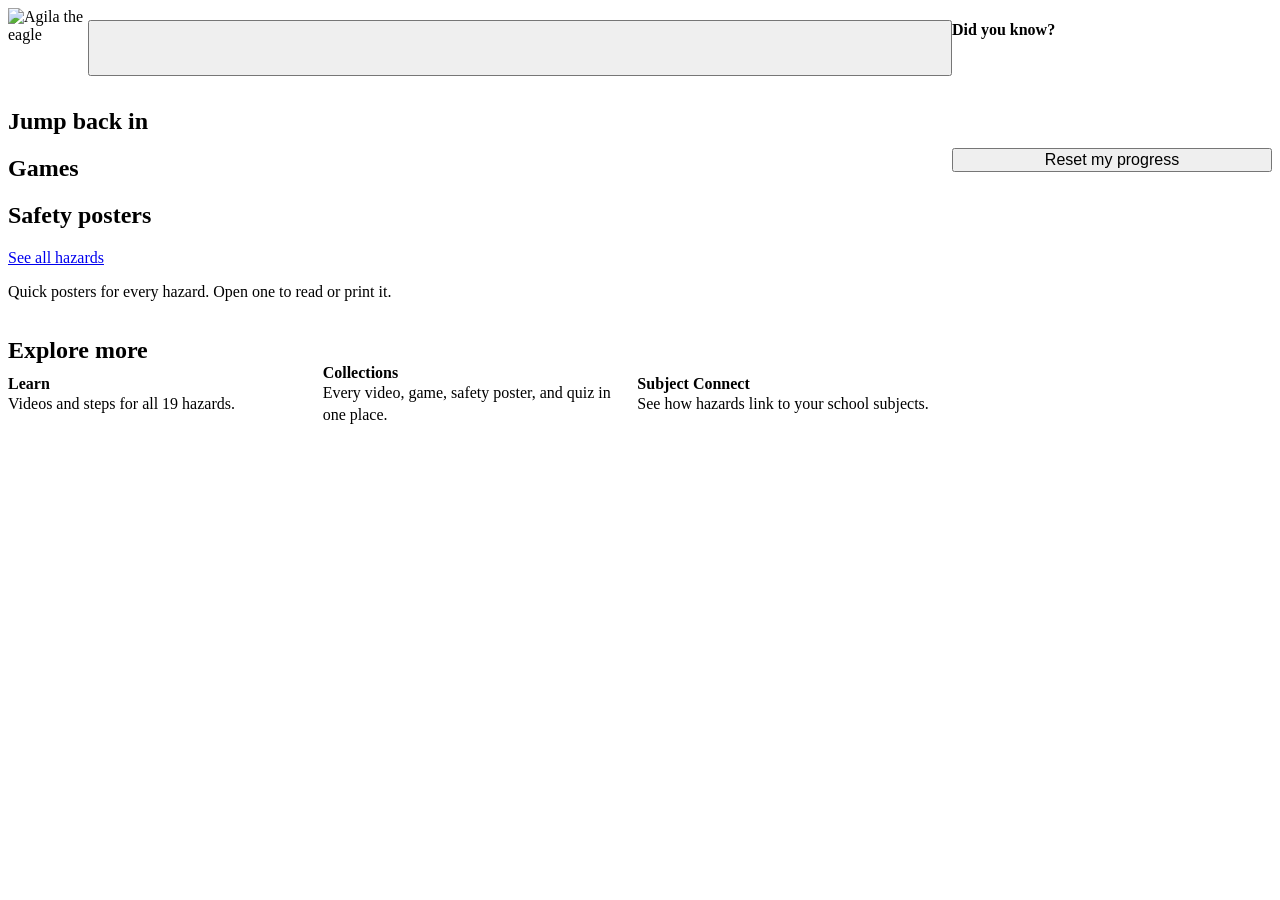
==== dashboard.html @ a8a3b96f "quiz implement" ====
<!DOCTYPE html>
<html lang="en">
<head>
  <meta charset="UTF-8">
  <meta name="viewport" content="width=device-width, initial-scale=1, viewport-fit=cover">
  <title>Home · Kalasag Kids</title>
  <meta name="description" content="Your safety learning home: progress, posters, and emergency hotlines.">
  <meta name="theme-color" content="#0a0b1f">
  <link rel="manifest" href="manifest.json">
  <link rel="icon" type="image/png" href="assets/icons/favicon-64.png">
  <link rel="apple-touch-icon" href="assets/icons/apple-touch-icon.png">
  <link rel="preload" href="assets/fonts/pixelify-sans-700.woff2" as="font" type="font/woff2" crossorigin>
  <link rel="stylesheet" href="css/variables.css">
  <link rel="stylesheet" href="css/components.css">
  <link rel="stylesheet" href="css/dashboard.css">
  <link rel="stylesheet" href="vendor/pixel-pencil-cursor/pencil-cursor.css">
  <!-- Apply saved language + theme before first paint (read-only; js/core/state.js owns storage). -->
  <script>try{var d=document.documentElement,s=localStorage;if(s.getItem("kalasag:lang")==='"fil"')d.dataset.lang="fil";d.dataset.theme=JSON.parse(s.getItem("kalasag:theme"))||"night"}catch(e){document.documentElement.dataset.theme="night"}</script>
  <script src="vendor/pixel-pencil-cursor/pencil-cursor.js" defer></script>
  <script type="module" src="js/main.js"></script>
</head>
<body data-page="dashboard">
  <header class="site-header" data-site-header></header>

  <main id="main" class="container page dash">
    <!-- Main column: dashboard.js fills each section from local progress. -->
    <div class="dash__main">
      <section class="greeting">
        <img class="mascot mascot--2x" data-mascot data-rest="idle" src="assets/pixel-eagle-sprites/png/1x/pose_idle_geared.png" alt="Agila the eagle" width="80" height="80">
        <button type="button" class="bubble greeting__bubble" data-greeting></button>
      </section>

      <section class="section dash__section">
        <h2 class="section-title" data-i18n="dash.jumpBack">Jump back in</h2>
        <div data-jump-back></div>
      </section>

      <section class="section dash__section">
        <h2 class="section-title" data-i18n="dash.games">Games</h2>
        <div data-games-card></div>
      </section>

      <section class="section dash__section">
        <div class="section-head">
          <h2 class="section-title" data-i18n="dash.infographics">Safety posters</h2>
          <a class="section-link" href="courses.html#all" data-i18n="dash.viewAll">See all hazards</a>
        </div>
        <p class="section-sub" data-i18n="dash.infographicsText">Quick posters for every hazard. Open one to read or print it.</p>
        <ul class="poster-grid" data-posters></ul>
      </section>

      <section class="section dash__section">
        <h2 class="section-title" data-i18n="dash.explore">Explore more</h2>
        <ul class="explore-grid">
          <li>
            <a class="card explore-tile" href="courses.html">
              <img class="sprite" src="assets/pixel-eagle-sprites/png/1x/prop_on_magnifier_geared.png" alt="" width="80" height="80">
              <span>
                <strong data-i18n="dash.tile.learn">Learn</strong>
                <span data-i18n="dash.tile.learnText">Videos and steps for all 19 hazards.</span>
              </span>
            </a>
          </li>
          <li>
            <a class="card explore-tile" href="collection.html">
              <img class="sprite" src="assets/pixel-eagle-sprites/png/1x/pose_run_flap_1_geared.png" alt="" width="80" height="80">
              <span>
                <strong data-i18n="dash.tile.collection">Collections</strong>
                <span data-i18n="dash.tile.collectionText">Every video, game, safety poster, and quiz in one place.</span>
              </span>
            </a>
          </li>
          <li>
            <a class="card explore-tile" href="subject-connect.html">
              <img class="sprite" src="assets/pixel-eagle-sprites/png/1x/prop_on_sign_geared.png" alt="" width="80" height="80">
              <span>
                <strong data-i18n="dash.tile.subject">Subject Connect</strong>
                <span data-i18n="dash.tile.subjectText">See how hazards link to your school subjects.</span>
              </span>
            </a>
          </li>
        </ul>
      </section>
    </div>

    <!-- Sidebar: sticky on wide screens. -->
    <aside class="dash__side">
      <section class="card card--pad stats" data-stats></section>
      <section class="card card--pad" data-hotlines></section>
      <section class="card card--pad ticker">
        <h2 class="ticker__title" data-i18n="dash.didYouKnow">Did you know?</h2>
        <p class="ticker__text" data-ticker aria-live="polite"></p>
      </section>
      <button type="button" class="btn btn--ghost btn--block reset-btn" data-reset data-i18n="dash.reset">Reset my progress</button>
    </aside>
  </main>

  <dialog class="modal" data-reset-dialog aria-labelledby="reset-title">
    <form method="dialog" class="modal__box">
      <h2 class="modal__title" id="reset-title" data-i18n="dash.resetTitle">Start over?</h2>
      <p data-i18n="dash.resetText">This clears XP, streaks, badges, watched videos, and passed quizzes on this device.</p>
      <div class="modal__actions">
        <button class="btn btn--ghost" value="cancel" data-i18n="dash.resetCancel">Keep my progress</button>
        <button class="btn btn--emergency" value="confirm" data-i18n="dash.resetConfirm">Yes, reset</button>
      </div>
    </form>
  </dialog>

  <footer class="site-footer" data-site-footer></footer>
</body>
</html>
---- css/dashboard.css ----
/* =============================================================
   dashboard.css — the Home page: main column + sticky sidebar.
   Motion stays calm so nothing competes with the emergency panel.
   ============================================================= */

.dash {
  display: grid;
  grid-template-columns: minmax(0, 1fr) 320px;
  gap: var(--sp-7);
  align-items: start;
}

.dash__side {
  position: sticky;
  top: calc(var(--header-h) + var(--sp-5));
  display: grid;
  gap: var(--sp-5);
}

.dash__section {
  margin-top: var(--sp-6);
}
.dash__section > .section-title {
  margin-bottom: var(--sp-4);
}

@media (max-width: 960px) {
  .dash {
    grid-template-columns: minmax(0, 1fr);
    gap: var(--sp-6);
  }
  .dash__side {
    position: static;
  }
}

/* ---------- Greeting ---------- */
.greeting {
  display: flex;
  align-items: center;
  gap: var(--sp-4);
}
.greeting__bubble {
  flex: 1;
  min-height: 56px;
  color: var(--text);
  font-size: var(--fs-md);
  text-align: left;
}
.greeting__bubble:hover {
  border-color: var(--sky);
}

/* ---------- Jump back in ---------- */
/* Always sits on a dark overlay over the scene, so its text stays light in every theme. */
.jump {
  color: #f4f2ff;
  position: relative;
  overflow: hidden;
  min-height: 240px;
  isolation: isolate;
}
.jump__bg {
  position: absolute;
  inset: 0;
  z-index: -2;
  width: 100%;
  height: 100%;
  object-fit: cover;
}
.jump::after {
  content: "";
  position: absolute;
  inset: 0;
  z-index: -1;
  background: linear-gradient(90deg, rgba(10, 11, 31, 0.92) 0%, rgba(10, 11, 31, 0.7) 50%, rgba(10, 11, 31, 0.15) 100%);
}
.jump__body {
  display: flex;
  flex-direction: column;
  align-items: flex-start;
  gap: var(--sp-2);
  max-width: 440px;
  padding: var(--sp-5);
}
.jump__kicker {
  color: #ffd27a;
}
.jump__title {
  font-size: var(--fs-2xl);
}
.jump__text {
  color: rgba(244, 242, 255, 0.85);
}
.jump__actions {
  display: flex;
  flex-wrap: wrap;
  align-items: center;
  gap: var(--sp-4);
  margin-top: var(--sp-3);
}
.jump__all {
  color: #fff;
  font-weight: 700;
  font-size: var(--fs-sm);
}

/* ---------- Safety posters grid ---------- */
.poster-grid {
  display: grid;
  grid-template-columns: repeat(auto-fill, minmax(150px, 1fr));
  gap: var(--sp-3);
  margin: 0;
  padding: 0;
  list-style: none;
}
.poster-tile {
  display: flex;
  align-items: center;
  gap: var(--sp-3);
  height: 100%;
  padding: var(--sp-2);
  background: var(--surface);
  border: var(--bw) solid var(--border);
  border-left: 4px solid var(--cat);
  border-radius: var(--radius);
  color: var(--text);
  font-size: var(--fs-sm);
  font-weight: 700;
  line-height: 1.25;
  text-decoration: none;
}
.poster-tile:hover {
  border-color: var(--cat);
  background: var(--cat-soft);
}
.poster-tile .hazard-icon {
  width: 40px;
  height: 40px;
}

/* ---------- Explore more ---------- */
.explore-grid {
  display: grid;
  grid-template-columns: repeat(auto-fill, minmax(240px, 1fr));
  gap: var(--sp-4);
  margin: 0;
  padding: 0;
  list-style: none;
}
.explore-tile {
  display: flex;
  align-items: center;
  gap: var(--sp-3);
  height: 100%;
  padding: var(--sp-4);
  color: var(--text);
  text-decoration: none;
}
.explore-tile:hover {
  border-color: var(--sky);
}
.explore-tile img {
  flex-shrink: 0;
  width: var(--sprite-2x);
  height: var(--sprite-2x);
}
.explore-tile strong {
  display: block;
  font-family: var(--font-pixel);
  font-size: var(--fs-md);
}
.explore-tile span span {
  display: block;
  color: var(--text-muted);
  font-size: var(--fs-sm);
  line-height: 1.4;
}

/* ---------- Stats card ---------- */
.stats__who {
  display: flex;
  align-items: center;
  gap: var(--sp-3);
  margin-bottom: var(--sp-4);
}
.stats__avatar {
  width: 48px;
  height: 48px;
}
.stats__name {
  font-family: var(--font-pixel);
  font-weight: 700;
  font-size: var(--fs-lg);
}
.stats__sub {
  color: var(--text-dim);
  font-size: var(--fs-xs);
}
.stats__grid {
  display: grid;
  grid-template-columns: 1fr 1fr;
  gap: var(--sp-4) var(--sp-3);
  margin: 0;
}
.stat {
  display: grid;
  grid-template-columns: 28px 1fr;
  grid-template-areas:
    "icon value"
    "icon label";
  align-items: center;
  column-gap: var(--sp-2);
}
.stat__icon {
  grid-area: icon;
  font-size: 1.25rem;
  text-align: center;
}
.stat__value {
  grid-area: value;
  margin: 0;
  font-family: var(--font-pixel);
  font-weight: 700;
  font-size: var(--fs-lg);
  line-height: 1.1;
}
.stat__label {
  grid-area: label;
  color: var(--text-muted);
  font-size: var(--fs-xs);
}

/* ---------- Did you know? ticker ---------- */
.ticker__title {
  margin-bottom: var(--sp-2);
  font-size: var(--fs-md);
  color: var(--accent-ink);
}
.ticker__text {
  min-height: 4.8em;
  color: var(--text-muted);
  font-size: var(--fs-sm);
}
.ticker__text.is-in {
  animation: ticker-in 0.4s steps(4);
}
@keyframes ticker-in {
  from {
    opacity: 0;
    transform: translateY(6px);
  }
}

.reset-btn {
  font-size: var(--fs-sm);
  color: var(--text-muted);
}

/* ---------- Games card + Daily Challenge (KALASAG O9: compact, not an arcade) ---------- */
.games-card {
  display: grid;
  grid-template-columns: auto minmax(0, 1fr);
  gap: var(--sp-4) var(--sp-5);
  align-items: center;
  padding: var(--sp-4);
}
.games-card__stats {
  display: flex;
  gap: var(--sp-5);
  margin: 0;
}
.games-card__stats div {
  display: flex;
  flex-direction: column;
}
.games-card__stats dt {
  color: var(--text-dim);
  font-size: 0.6875rem;
  font-weight: 800;
  letter-spacing: 0.12em;
  text-transform: uppercase;
}
.games-card__stats dd {
  margin: 0;
  font-family: var(--font-pixel);
  font-size: var(--fs-lg);
  font-weight: 700;
  white-space: nowrap;
}
.games-card__continue {
  display: flex;
  flex-wrap: wrap;
  align-items: center;
  justify-content: flex-end;
  gap: var(--sp-3);
}
.games-card__text {
  color: var(--text-muted);
  font-size: var(--fs-sm);
}
.daily-banner {
  grid-column: 1 / -1;
  display: flex;
  align-items: center;
  gap: var(--sp-4);
  padding: var(--sp-3);
  border: var(--bw) solid var(--cat, var(--border-strong));
  border-radius: var(--radius);
  background: var(--cat-soft, var(--surface-2));
  color: var(--text);
  text-decoration: none;
}
.daily-banner:hover {
  filter: brightness(1.06);
}
.daily-banner__thumb {
  width: 160px;
  height: 90px;
  flex: none;
  border-radius: var(--radius-sm);
  image-rendering: pixelated;
}
.daily-banner__text {
  display: flex;
  flex-direction: column;
  gap: 2px;
  min-width: 0;
}
.daily-banner__cta {
  color: var(--accent-ink);
  font-family: var(--font-pixel);
  font-weight: 700;
}
@media (max-width: 560px) {
  .games-card {
    grid-template-columns: minmax(0, 1fr);
  }
  .games-card__continue {
    justify-content: flex-start;
  }
  .daily-banner__thumb {
    width: 80px;
    height: 45px;
  }
}
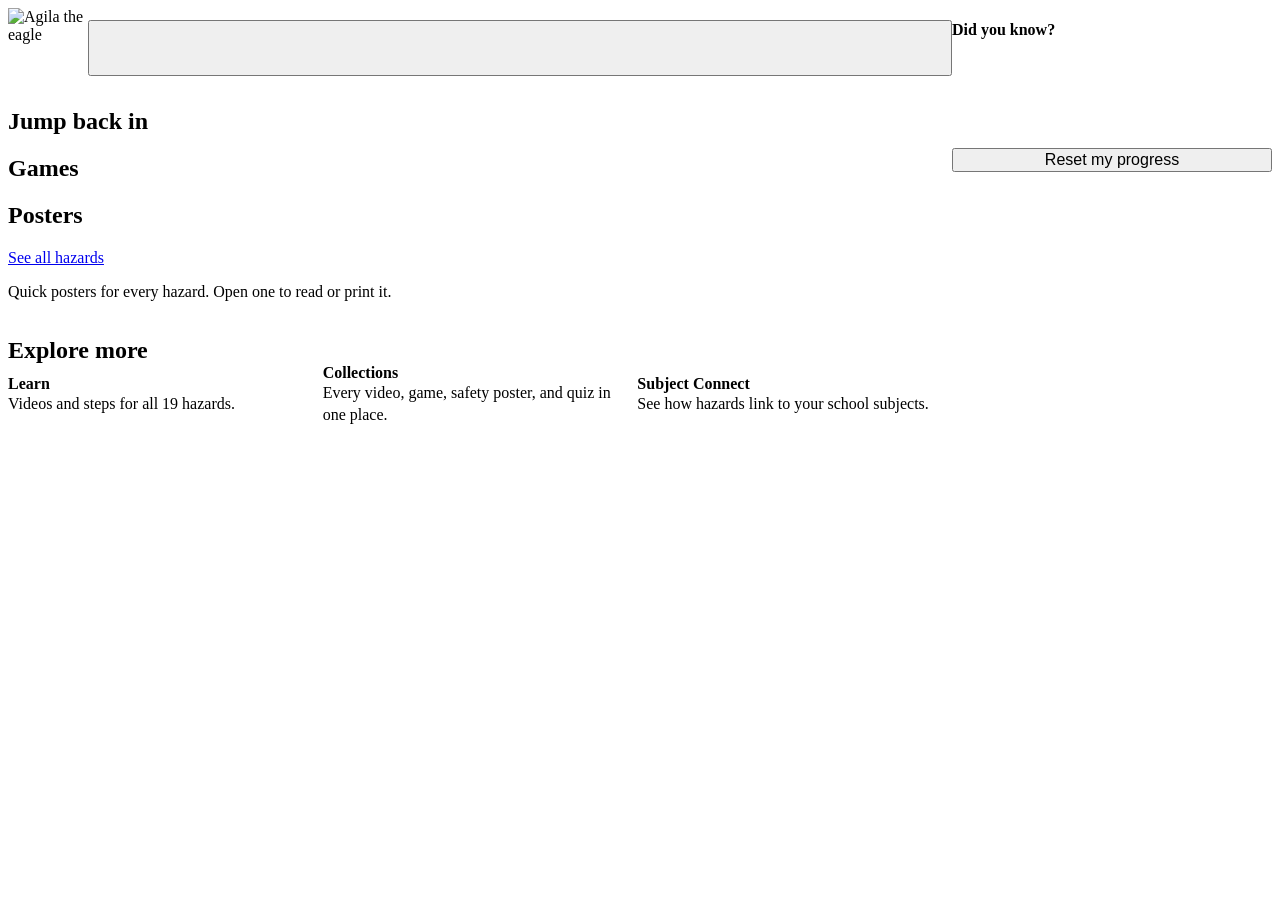
==== commit db2a398b: "infographics" ====
--- a/dashboard.html
+++ b/dashboard.html
@@ -42,7 +42,7 @@
 
       <section class="section dash__section">
         <div class="section-head">
-          <h2 class="section-title" data-i18n="dash.infographics">Safety posters</h2>
+          <h2 class="section-title" data-i18n="dash.infographics">Posters</h2>
           <a class="section-link" href="courses.html#all" data-i18n="dash.viewAll">See all hazards</a>
         </div>
         <p class="section-sub" data-i18n="dash.infographicsText">Quick posters for every hazard. Open one to read or print it.</p>
--- a/css/dashboard.css
+++ b/css/dashboard.css
@@ -105,7 +105,7 @@
   font-size: var(--fs-sm);
 }
 
-/* ---------- Safety posters grid ---------- */
+/* ---------- Posters grid ---------- */
 .poster-grid {
   display: grid;
   grid-template-columns: repeat(auto-fill, minmax(150px, 1fr));
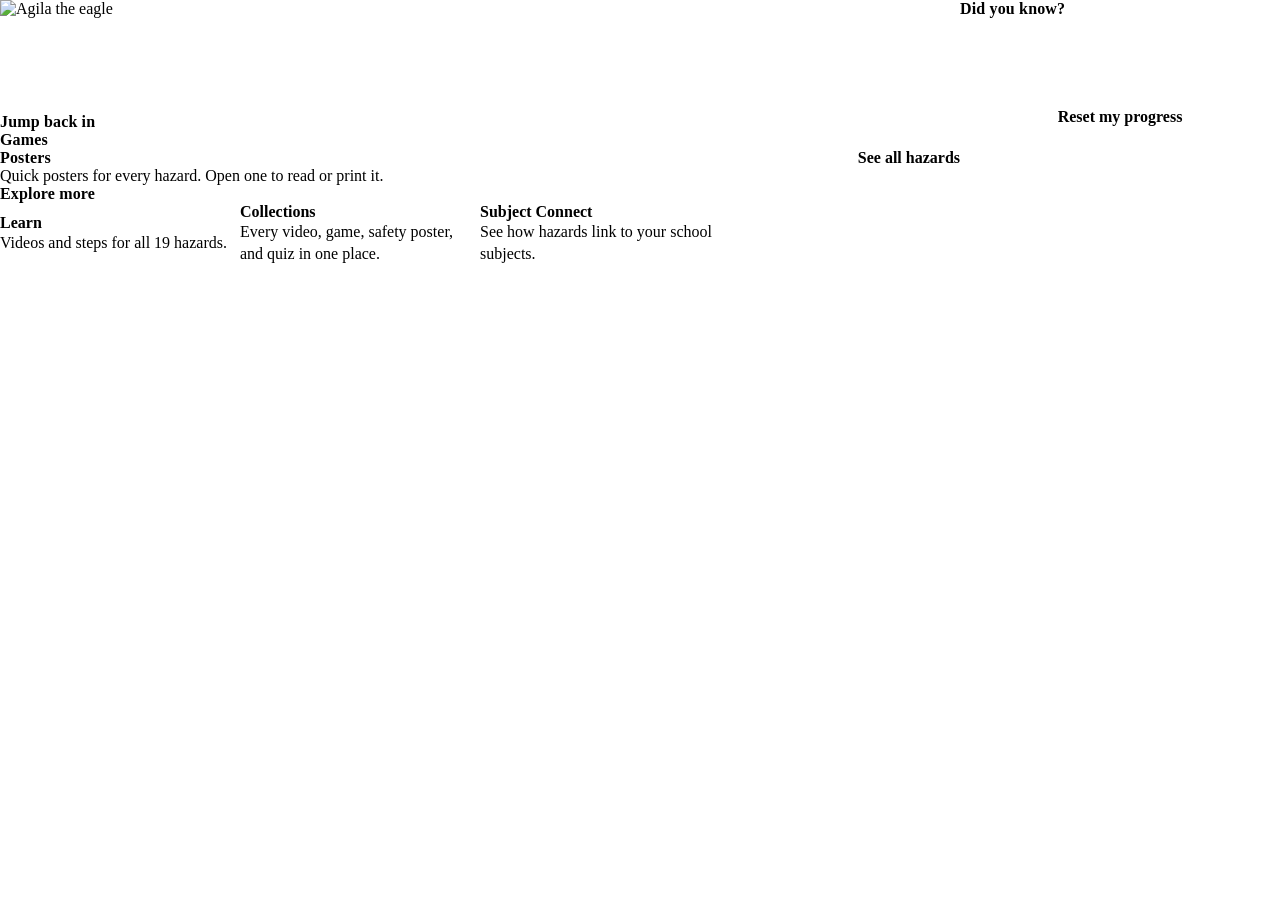
==== commit 82a1e9c5: "cert" ====
--- a/dashboard.html
+++ b/dashboard.html
@@ -29,6 +29,9 @@
         <img class="mascot mascot--2x" data-mascot data-rest="idle" src="assets/pixel-eagle-sprites/png/1x/pose_idle_geared.png" alt="Agila the eagle" width="80" height="80">
         <button type="button" class="bubble greeting__bubble" data-greeting></button>
       </section>
+
+      <!-- Certificate: shown once every video is watched and every quiz passed (js/ui/certificate.js). -->
+      <section class="section dash__section cert" data-cert hidden></section>
 
       <section class="section dash__section">
         <h2 class="section-title" data-i18n="dash.jumpBack">Jump back in</h2>
--- a/css/components.css
+++ b/css/components.css
@@ -0,0 +1,1311 @@
+/* =============================================================
+   components.css — shared UI kit: base, layout shell, header/footer,
+   buttons, cards, hazard card, chips, mascot, bubble, modal, hotlines.
+   Page-only styles live in that page's stylesheet.
+   ============================================================= */
+
+/* ---------- Base ---------- */
+*,
+*::before,
+*::after {
+  box-sizing: border-box;
+}
+
+html {
+  -webkit-text-size-adjust: 100%;
+  scroll-padding-top: calc(var(--header-h) + var(--sp-4));
+}
+
+body {
+  margin: 0;
+  min-height: 100vh;
+  display: flex;
+  flex-direction: column;
+  background: var(--bg);
+  color: var(--text);
+  font-family: var(--font-body);
+  font-size: var(--fs-md);
+  line-height: var(--lh-body);
+  overflow-x: hidden;
+}
+
+/* While a Filipino page is loading, hide strings until they're translated (no wrong-language flash). */
+html[data-lang="fil"]:not(.i18n-ready) [data-i18n] {
+  visibility: hidden;
+}
+
+h1,
+h2,
+h3,
+h4 {
+  margin: 0;
+  font-family: var(--font-pixel);
+  font-weight: 700;
+  line-height: var(--lh-tight);
+  letter-spacing: 0.01em;
+}
+
+p {
+  margin: 0;
+}
+
+a {
+  color: var(--link);
+}
+
+img,
+svg,
+video {
+  display: block;
+  max-width: 100%;
+}
+
+button,
+input,
+select {
+  font: inherit;
+  color: inherit;
+}
+
+button {
+  cursor: pointer;
+}
+
+:focus-visible {
+  outline: 3px solid var(--focus);
+  outline-offset: 2px;
+}
+
+.sprite,
+.pixel-icon {
+  image-rendering: var(--sprite-render);
+}
+
+[hidden] {
+  display: none !important;
+}
+
+.visually-hidden {
+  position: absolute !important;
+  width: 1px;
+  height: 1px;
+  overflow: hidden;
+  clip: rect(0 0 0 0);
+  white-space: nowrap;
+}
+
+.skip-link {
+  position: absolute;
+  left: var(--sp-4);
+  top: -100px;
+  z-index: var(--z-toast);
+  padding: var(--sp-2) var(--sp-4);
+  background: var(--sunny);
+  color: var(--text-on-light);
+  font-weight: 800;
+}
+.skip-link:focus {
+  top: var(--sp-2);
+}
+
+/* Missing assets show Blank.jpg; keep it calm and clearly a stand-in. */
+img.is-placeholder,
+.is-placeholder {
+  object-fit: cover;
+  background: #e9e9ee;
+}
+
+/* ---------- Page shell ---------- */
+main {
+  flex: 1;
+}
+
+.container {
+  width: 100%;
+  max-width: var(--page-max);
+  margin: 0 auto;
+  padding: 0 max(var(--gutter), var(--safe-left)) 0 max(var(--gutter), var(--safe-right));
+}
+
+.page {
+  padding-top: var(--sp-6);
+  padding-bottom: var(--sp-8);
+}
+
+.section {
+  margin-top: var(--sp-7);
+}
+
+.section-head {
+  display: flex;
+  flex-wrap: wrap;
+  align-items: baseline;
+  justify-content: space-between;
+  gap: var(--sp-4);
+  margin-bottom: var(--sp-2);
+}
+
+.section-title {
+  font-size: var(--fs-xl);
+}
+
+.section-sub {
+  color: var(--text-muted);
+  margin-bottom: var(--sp-5);
+}
+
+.section-link {
+  font-family: var(--font-body);
+  font-weight: 800;
+  font-size: var(--fs-sm);
+  color: var(--link);
+  text-decoration: none;
+  white-space: nowrap;
+}
+.section-link:hover {
+  text-decoration: underline;
+}
+
+.page-hero {
+  display: flex;
+  align-items: center;
+  gap: var(--sp-5);
+  padding-bottom: var(--sp-5);
+}
+.page-hero__title {
+  font-size: var(--fs-2xl);
+}
+.page-hero__sub {
+  color: var(--text-muted);
+  margin-top: var(--sp-1);
+}
+
+/* ---------- Header ---------- */
+.site-header {
+  position: sticky;
+  top: 0;
+  z-index: var(--z-header);
+  min-height: calc(var(--header-h) + var(--safe-top));
+  padding-top: var(--safe-top);
+  background: var(--bg);
+  border-bottom: var(--bw) solid var(--border);
+}
+
+.site-header__inner {
+  display: flex;
+  align-items: center;
+  gap: var(--sp-5);
+  max-width: var(--page-max);
+  height: var(--header-h);
+  margin: 0 auto;
+  padding: 0 var(--gutter);
+}
+
+/* No nav bar (Welcome page): only the corner controls, floating over the hero. */
+.site-header--bare {
+  position: absolute;
+  left: 0;
+  right: 0;
+  min-height: 0;
+  background: transparent;
+  border-bottom: 0;
+}
+.site-header--bare .settings__toggle {
+  background: rgba(10, 11, 31, 0.72);
+  border-color: rgba(255, 255, 255, 0.35);
+  box-shadow: var(--shadow-step-sm) rgba(0, 0, 0, 0.45);
+  color: #fff;
+}
+
+.brand {
+  display: flex;
+  align-items: center;
+  gap: var(--sp-2);
+  color: var(--text);
+  text-decoration: none;
+  flex-shrink: 0;
+}
+.brand__icon {
+  width: 32px;
+  height: 32px;
+}
+.brand__name {
+  font-family: var(--font-pixel);
+  font-weight: 700;
+  font-size: var(--fs-lg);
+  letter-spacing: 0.02em;
+}
+
+.main-nav {
+  display: flex;
+  align-self: stretch;
+  gap: var(--sp-1);
+}
+
+.main-nav__link {
+  position: relative;
+  display: flex;
+  align-items: center;
+  gap: var(--sp-2);
+  padding: 0 var(--sp-3);
+  color: var(--text-muted);
+  font-weight: 800;
+  font-size: var(--fs-sm);
+  text-decoration: none;
+}
+.main-nav__link:hover {
+  color: var(--text);
+}
+.main-nav__link[aria-current="page"] {
+  color: var(--text);
+}
+.main-nav__link[aria-current="page"]::after {
+  content: "";
+  position: absolute;
+  left: var(--sp-2);
+  right: var(--sp-2);
+  bottom: calc(var(--bw) * -1);
+  height: 3px;
+  background: var(--sky);
+}
+.main-nav__icon {
+  width: 16px;
+  height: 16px;
+}
+
+.site-header__actions {
+  display: flex;
+  align-items: center;
+  gap: var(--sp-3);
+  margin-left: auto;
+}
+
+/* ---------- Settings (gear button + dropdown: language, theme) ---------- */
+.settings {
+  position: relative;
+}
+.settings__toggle {
+  display: inline-flex;
+  align-items: center;
+  gap: var(--sp-2);
+  min-height: 40px;
+  padding: 0 var(--sp-3);
+  border: var(--bw) solid var(--border-strong);
+  border-radius: var(--radius);
+  background: var(--surface);
+  box-shadow: var(--shadow-step-sm) var(--border-strong);
+  color: var(--text);
+  font-weight: 800;
+  font-size: var(--fs-sm);
+  margin-bottom: 3px;
+}
+.settings__toggle[aria-expanded="true"] {
+  border-color: var(--sky);
+  box-shadow: var(--shadow-step-sm) var(--sky-dark);
+}
+.settings__icon {
+  flex-shrink: 0;
+  width: 18px;
+  height: 18px;
+}
+
+.settings__panel {
+  position: absolute;
+  top: calc(100% + var(--sp-2));
+  right: 0;
+  z-index: var(--z-modal);
+  width: min(340px, calc(100vw - 2 * var(--gutter)));
+  /* Never taller than the screen (small laptops): the panel scrolls inside itself. */
+  max-height: calc(100vh - var(--header-h) - var(--safe-top) - var(--sp-6));
+  max-height: calc(100dvh - var(--header-h) - var(--safe-top) - var(--sp-6));
+  overflow-y: auto;
+  overscroll-behavior: contain;
+  padding: var(--sp-4);
+  background: var(--surface);
+  border: 3px solid var(--border-strong);
+  border-radius: var(--radius);
+  box-shadow: 0 6px 0 0 var(--border-strong);
+}
+.settings__title {
+  margin-bottom: var(--sp-3);
+  font-size: var(--fs-lg);
+}
+.settings__group {
+  margin: 0 0 var(--sp-4);
+  padding: 0;
+  border: 0;
+}
+.settings__group:last-child {
+  margin-bottom: 0;
+}
+.settings__legend {
+  margin-bottom: var(--sp-2);
+  padding: 0;
+  color: var(--text-muted);
+  font-size: 0.6875rem;
+  font-weight: 800;
+  letter-spacing: 0.12em;
+  text-transform: uppercase;
+}
+
+.segmented {
+  display: grid;
+  grid-template-columns: 1fr 1fr;
+  border: var(--bw) solid var(--border-strong);
+  border-radius: var(--radius);
+  overflow: hidden;
+}
+.segmented__btn {
+  min-height: 44px;
+  border: 0;
+  background: transparent;
+  color: var(--text-muted);
+  font-family: var(--font-pixel);
+  font-weight: 700;
+}
+.segmented__btn + .segmented__btn {
+  border-left: var(--bw) solid var(--border-strong);
+}
+.segmented__btn[aria-pressed="true"] {
+  background: var(--sky);
+  color: var(--text-on-light);
+}
+
+.theme-options {
+  display: grid;
+  gap: var(--sp-2);
+}
+
+/* Sound on/off rows (Settings → Sound). */
+.switch-row {
+  display: flex;
+  align-items: center;
+  gap: var(--sp-3);
+  min-height: 40px;
+  font-weight: 700;
+  cursor: pointer;
+}
+.switch-row input {
+  width: 22px;
+  height: 22px;
+  flex: none;
+  accent-color: var(--sky);
+}
+.theme-option {
+  display: flex;
+  align-items: center;
+  gap: var(--sp-3);
+  min-height: 48px;
+  padding: var(--sp-2) var(--sp-3);
+  border: var(--bw) solid var(--border);
+  border-radius: var(--radius);
+  background: var(--surface-2);
+  color: var(--text);
+  text-align: left;
+}
+.theme-option:hover {
+  border-color: var(--border-strong);
+}
+.theme-option[aria-pressed="true"] {
+  border-color: var(--sky);
+  box-shadow: inset 0 0 0 1px var(--sky);
+}
+.theme-option[aria-pressed="true"]::after {
+  content: "✓";
+  margin-left: auto;
+  color: var(--link);
+  font-weight: 800;
+}
+.theme-option__swatch {
+  display: flex;
+  flex-shrink: 0;
+  border: var(--bw) solid var(--border-strong);
+}
+.theme-option__swatch i {
+  width: 14px;
+  height: 28px;
+}
+.theme-option__text {
+  display: grid;
+  line-height: 1.2;
+}
+.theme-option__name {
+  font-weight: 800;
+  font-size: var(--fs-sm);
+}
+.theme-option__mode {
+  color: var(--text-dim);
+  font-size: var(--fs-xs);
+}
+
+.offline-settings [data-offline-body] {
+  display: grid;
+  gap: var(--sp-2);
+}
+.offline-settings__hint {
+  font-size: var(--fs-sm);
+}
+.offline-settings__done {
+  color: var(--success-ink);
+  font-weight: 800;
+  font-size: var(--fs-sm);
+}
+.offline-settings__note {
+  color: var(--text-dim);
+  font-size: var(--fs-xs);
+}
+.offline-settings__note--warn {
+  color: var(--danger-ink);
+  font-weight: 700;
+}
+.offline-settings .btn {
+  font-size: var(--fs-sm);
+  white-space: normal;
+}
+.offline-settings .btn.is-confirming {
+  --btn-edge: var(--danger);
+  color: var(--danger-ink);
+}
+.offline-settings .btn:disabled {
+  opacity: 0.5;
+  cursor: default;
+}
+
+/* Small screens: the nav becomes a bottom tab bar (big thumbs-friendly targets). */
+/* Tablets still show the top nav with labels: the gear alone saves the room
+   that otherwise pushes the Emergency button off the right edge. */
+@media (max-width: 960px) {
+  .site-header__inner {
+    gap: var(--sp-3);
+  }
+  .settings__label {
+    display: none;
+  }
+}
+/* Narrow tablets: the nav keeps its words and drops its icons. */
+@media (min-width: 761px) and (max-width: 880px) {
+  .main-nav__icon {
+    display: none;
+  }
+}
+
+@media (max-width: 760px) {
+  .site-header__inner {
+    gap: var(--sp-3);
+  }
+  .brand__name {
+    font-size: var(--fs-md);
+  }
+  .main-nav {
+    position: fixed;
+    left: 0;
+    right: 0;
+    bottom: 0;
+    z-index: var(--z-header);
+    justify-content: space-around;
+    gap: 0;
+    padding-bottom: var(--safe-bottom);
+    background: var(--surface);
+    border-top: var(--bw) solid var(--border);
+  }
+  .main-nav__link {
+    flex: 1;
+    flex-direction: column;
+    justify-content: center;
+    gap: 2px;
+    min-height: 60px;
+    padding: var(--sp-1);
+    font-size: var(--fs-xs);
+    text-align: center;
+  }
+  .main-nav__link[aria-current="page"]::after {
+    top: calc(var(--bw) * -1);
+    bottom: auto;
+  }
+  .main-nav__icon {
+    width: 24px;
+    height: 24px;
+  }
+  body.has-tabbar {
+    padding-bottom: calc(60px + var(--safe-bottom));
+  }
+}
+
+@media (max-width: 560px) {
+  .settings__label {
+    display: none;
+  }
+  /* Full-width sheet under the header so it never runs off-screen. */
+  .settings__panel {
+    position: fixed;
+    top: calc(var(--header-h) + var(--safe-top));
+    left: var(--gutter);
+    right: var(--gutter);
+    width: auto;
+    max-height: calc(100vh - var(--header-h) - var(--safe-top) - 80px);
+    max-height: calc(100dvh - var(--header-h) - var(--safe-top) - 80px);
+  }
+}
+
+@media (max-width: 420px) {
+  .btn--emergency__text {
+    display: none;
+  }
+  .brand__name {
+    display: none;
+  }
+}
+
+/* ---------- Buttons ---------- */
+.btn {
+  --btn-bg: var(--surface-2);
+  --btn-fg: var(--text);
+  --btn-edge: var(--border-strong);
+  display: inline-flex;
+  align-items: center;
+  justify-content: center;
+  gap: var(--sp-2);
+  min-height: 44px;
+  padding: var(--sp-2) var(--sp-5);
+  border: var(--bw) solid var(--btn-edge);
+  border-radius: var(--radius);
+  background: var(--btn-bg);
+  color: var(--btn-fg);
+  box-shadow: var(--shadow-step) var(--btn-edge);
+  font-family: var(--font-pixel);
+  font-size: var(--fs-md);
+  font-weight: 700;
+  line-height: 1.1;
+  text-decoration: none;
+  white-space: nowrap;
+  transition: transform var(--t-fast) steps(2), box-shadow var(--t-fast) steps(2), filter var(--t-fast);
+  margin-bottom: 4px; /* room for the stepped shadow */
+}
+.btn:hover {
+  filter: brightness(1.08);
+}
+.btn:active {
+  transform: translateY(3px);
+  box-shadow: 0 1px 0 0 var(--btn-edge);
+}
+
+.btn--primary {
+  --btn-bg: var(--sunny);
+  --btn-fg: var(--text-on-light);
+  --btn-edge: var(--sunny-dark);
+}
+.btn--secondary {
+  --btn-bg: var(--sky);
+  --btn-fg: var(--text-on-light);
+  --btn-edge: var(--sky-dark);
+}
+.btn--ghost {
+  --btn-bg: transparent;
+  --btn-fg: var(--text);
+  --btn-edge: var(--border-strong);
+}
+.btn--emergency {
+  --btn-bg: var(--danger);
+  --btn-fg: #fff;
+  --btn-edge: var(--danger-dark);
+  padding: var(--sp-1) var(--sp-3);
+  min-height: 40px;
+  font-size: var(--fs-sm);
+}
+.btn--lg {
+  min-height: 56px;
+  padding: var(--sp-3) var(--sp-6);
+  font-size: var(--fs-lg);
+}
+.btn--block {
+  width: 100%;
+}
+
+.icon-btn {
+  display: inline-grid;
+  place-items: center;
+  width: 40px;
+  height: 40px;
+  border: var(--bw) solid var(--border-strong);
+  border-radius: var(--radius);
+  background: var(--surface);
+  color: var(--text);
+  box-shadow: var(--shadow-step-sm) var(--border-strong);
+  font-family: var(--font-pixel);
+}
+.icon-btn:disabled {
+  opacity: 0.35;
+  cursor: default;
+}
+
+/* ---------- Card base ---------- */
+.card {
+  background: var(--surface);
+  border: var(--bw) solid var(--border);
+  border-radius: var(--radius);
+  box-shadow: var(--shadow-step) var(--border);
+}
+
+.card--pad {
+  padding: var(--sp-5);
+}
+
+/* ---------- Tags & chips ---------- */
+.tag {
+  display: inline-flex;
+  align-items: center;
+  gap: var(--sp-1);
+  padding: 2px var(--sp-2);
+  border: var(--bw) solid var(--border-strong);
+  border-radius: 999px;
+  color: var(--text-muted);
+  font-size: 0.6875rem;
+  font-weight: 800;
+  letter-spacing: 0.08em;
+  text-transform: uppercase;
+  white-space: nowrap;
+}
+.tag--cat {
+  border-color: var(--cat);
+  color: var(--cat-ink);
+}
+.tag--done {
+  border-color: var(--success);
+  color: var(--success-ink);
+}
+.tag--game {
+  border-color: var(--sunny);
+  color: var(--accent-ink);
+}
+
+.label-kicker {
+  font-size: 0.6875rem;
+  font-weight: 800;
+  letter-spacing: 0.12em;
+  text-transform: uppercase;
+  color: var(--text-dim);
+}
+
+.chip {
+  min-height: 36px;
+  padding: 0 var(--sp-4);
+  border: var(--bw) solid var(--border-strong);
+  border-radius: 999px;
+  background: transparent;
+  color: var(--text);
+  font-weight: 700;
+  font-size: var(--fs-sm);
+  white-space: nowrap;
+}
+.chip:hover {
+  border-color: var(--text-muted);
+}
+.chip[aria-pressed="true"] {
+  background: var(--sky);
+  border-color: var(--sky);
+  color: var(--text-on-light);
+}
+.chip[data-category][aria-pressed="true"] {
+  background: var(--cat);
+  border-color: var(--cat);
+}
+
+.search {
+  display: flex;
+  align-items: center;
+  gap: var(--sp-2);
+  min-height: 40px;
+  padding: 0 var(--sp-3);
+  border: var(--bw) solid var(--border-strong);
+  border-radius: var(--radius);
+  background: var(--surface);
+}
+.search input {
+  width: 100%;
+  min-width: 0;
+  border: 0;
+  outline: 0;
+  background: transparent;
+}
+.search:focus-within {
+  border-color: var(--focus);
+}
+
+/* ---------- Hazard icon (the one icon per hazard, used everywhere) ---------- */
+.hazard-icon {
+  flex-shrink: 0;
+  width: 48px;
+  height: 48px;
+  border: var(--bw) solid var(--cat, var(--border-strong));
+  border-radius: var(--radius);
+  background: var(--cat-soft, var(--surface-2));
+  object-fit: cover;
+}
+.hazard-icon--lg {
+  width: 80px;
+  height: 80px;
+}
+
+/* ---------- Hazard card (catalog + Home + Subject pages) ---------- */
+.hazard-card {
+  position: relative;
+  display: flex;
+  flex-direction: column;
+  height: 100%;
+  overflow: hidden;
+  color: var(--text);
+  text-decoration: none;
+  border-top: 4px solid var(--cat);
+  transition: transform var(--t-fast) steps(2);
+}
+.hazard-card:hover {
+  transform: translateY(-3px);
+  border-color: var(--cat);
+  box-shadow: var(--shadow-step) var(--cat);
+}
+.hazard-card__banner {
+  position: relative;
+  aspect-ratio: 16 / 9;
+  background: var(--cat-soft);
+}
+.hazard-card__banner-img {
+  width: 100%;
+  height: 100%;
+  object-fit: cover;
+}
+.hazard-card__body {
+  display: flex;
+  flex-direction: column;
+  gap: var(--sp-1);
+  flex: 1;
+  padding: var(--sp-4);
+}
+.hazard-card__title {
+  font-size: var(--fs-lg);
+}
+.hazard-card__desc {
+  display: -webkit-box;
+  -webkit-line-clamp: 2;
+  -webkit-box-orient: vertical;
+  overflow: hidden;
+  color: var(--text-muted);
+  font-size: var(--fs-sm);
+  line-height: 1.45;
+}
+.hazard-card__tags {
+  display: flex;
+  flex-wrap: wrap;
+  gap: var(--sp-2);
+  margin-top: auto;
+  padding-top: var(--sp-3);
+}
+
+.card-grid {
+  display: grid;
+  grid-template-columns: repeat(auto-fill, minmax(240px, 1fr));
+  gap: var(--sp-5);
+}
+
+/* ---------- Mascot ---------- */
+.mascot {
+  width: var(--sprite-2x);
+  height: var(--sprite-2x);
+  image-rendering: var(--sprite-render);
+  cursor: pointer;
+  user-select: none;
+  -webkit-user-drag: none;
+}
+.mascot--3x {
+  width: var(--sprite-3x);
+  height: var(--sprite-3x);
+}
+.mascot--4x {
+  width: var(--sprite-4x);
+  height: var(--sprite-4x);
+}
+
+.mascot.is-idle {
+  animation: mascot-idle 1.6s steps(2, jump-none) infinite;
+}
+.mascot.is-greet {
+  animation: none;
+}
+.mascot.is-happy {
+  animation: mascot-hop 0.45s steps(3) 2;
+}
+.mascot.is-shake {
+  animation: mascot-shake 0.4s steps(4) 2;
+}
+
+@keyframes mascot-idle {
+  0%,
+  100% {
+    transform: translateY(0);
+  }
+  50% {
+    transform: translateY(-3px);
+  }
+}
+@keyframes mascot-hop {
+  0%,
+  100% {
+    transform: translateY(0);
+  }
+  50% {
+    transform: translateY(-12px);
+  }
+}
+@keyframes mascot-shake {
+  0%,
+  100% {
+    transform: translateX(0);
+  }
+  25% {
+    transform: translateX(-4px);
+  }
+  75% {
+    transform: translateX(4px);
+  }
+}
+
+/* ---------- Speech bubble ---------- */
+.bubble {
+  position: relative;
+  padding: var(--sp-3) var(--sp-4);
+  background: var(--surface-2);
+  border: var(--bw) solid var(--border-strong);
+  border-radius: var(--radius);
+  box-shadow: var(--shadow-step-sm) var(--border-strong);
+  font-weight: 700;
+}
+/* Pixel tail pointing left at the mascot. */
+.bubble::before {
+  content: "";
+  position: absolute;
+  left: -10px;
+  top: 50%;
+  width: 10px;
+  height: 12px;
+  transform: translateY(-50%);
+  background: var(--border-strong);
+  clip-path: polygon(100% 0, 100% 100%, 0 50%);
+}
+
+/* ---------- Progress bar ---------- */
+.progress {
+  height: 12px;
+  border: var(--bw) solid var(--border-strong);
+  border-radius: var(--radius-sm);
+  background: var(--surface);
+  overflow: hidden;
+}
+.progress__fill {
+  height: 100%;
+  width: var(--value, 0%);
+  background: repeating-linear-gradient(90deg, var(--sunny) 0 6px, #ffe27a 6px 8px);
+  transition: width 0.6s steps(8);
+}
+
+/* ---------- Modal (native <dialog>) ---------- */
+.modal {
+  max-width: min(560px, calc(100vw - 2 * var(--gutter)));
+  width: 100%;
+  padding: 0;
+  border: 0;
+  background: transparent;
+  color: var(--text);
+}
+.modal::backdrop {
+  background: rgba(5, 6, 20, 0.78);
+}
+.modal__box {
+  position: relative;
+  padding: var(--sp-6) var(--sp-5) var(--sp-5);
+  background: var(--surface);
+  border: 3px solid var(--border-strong);
+  border-radius: var(--radius);
+  box-shadow: 0 6px 0 0 var(--border-strong);
+}
+.modal__close {
+  position: absolute;
+  top: var(--sp-2);
+  right: var(--sp-2);
+  width: 44px;
+  height: 44px;
+  border: 0;
+  background: transparent;
+  color: var(--text-muted);
+  font-size: 1.25rem;
+}
+.modal__close:hover {
+  color: var(--text);
+}
+.modal__title {
+  font-size: var(--fs-xl);
+  margin-bottom: var(--sp-3);
+}
+.modal__actions {
+  display: flex;
+  flex-wrap: wrap;
+  justify-content: flex-end;
+  gap: var(--sp-3);
+  margin-top: var(--sp-5);
+}
+
+/* ---------- Emergency hotlines ---------- */
+.hotline-panel__title {
+  font-size: var(--fs-lg);
+  color: var(--danger-ink);
+}
+.hotline-panel__intro {
+  margin: var(--sp-2) 0 var(--sp-4);
+  color: var(--text-muted);
+  font-size: var(--fs-sm);
+}
+.hotline-area {
+  margin-bottom: var(--sp-3);
+}
+.hotline-area__label {
+  display: block;
+  margin-bottom: var(--sp-1);
+  font-size: var(--fs-sm);
+  font-weight: 700;
+}
+.hotline-area__picker {
+  position: relative;
+}
+.hotline-area__select {
+  display: flex;
+  align-items: center;
+  justify-content: space-between;
+  width: 100%;
+  min-height: 44px;
+  padding: var(--sp-2) var(--sp-3);
+  background: var(--surface-2);
+  border: var(--bw) solid var(--border);
+  border-radius: var(--radius);
+  color: var(--text);
+  font-weight: 700;
+  text-align: left;
+}
+.hotline-area__select::after {
+  content: "▾";
+  margin-left: var(--sp-2);
+  color: var(--text-muted);
+}
+.hotline-area__select[aria-expanded="true"] {
+  border-color: var(--sky);
+}
+.hotline-area__select[aria-expanded="true"]::after {
+  content: "▴";
+}
+/* Shows about 6 places at a time; the rest scroll. */
+.hotline-area__list {
+  position: absolute;
+  top: calc(100% + var(--sp-1));
+  left: 0;
+  right: 0;
+  z-index: var(--z-modal);
+  max-height: 240px;
+  margin: 0;
+  padding: var(--sp-1);
+  overflow-y: auto;
+  overscroll-behavior: contain;
+  list-style: none;
+  background: var(--surface);
+  border: var(--bw) solid var(--border-strong);
+  border-radius: var(--radius);
+  box-shadow: var(--shadow-step-sm) var(--border-strong);
+}
+.hotline-area__list[hidden] {
+  display: none;
+}
+.hotline-area__option {
+  padding: var(--sp-2) var(--sp-3);
+  border-radius: var(--radius);
+  font-size: var(--fs-sm);
+  cursor: pointer;
+}
+.hotline-area__option:hover,
+.hotline-area__option:focus {
+  background: var(--surface-2);
+  outline: none;
+}
+.hotline-area__option:focus-visible {
+  outline: 2px solid var(--sky);
+  outline-offset: -2px;
+}
+.hotline-area__option[aria-selected="true"] {
+  color: var(--sky);
+  font-weight: 700;
+}
+.hotline-list {
+  display: grid;
+  gap: var(--sp-2);
+  margin: 0;
+  padding: 0;
+  list-style: none;
+}
+.hotline {
+  display: flex;
+  flex-wrap: wrap; /* a long label or several numbers drop the badges below */
+  align-items: center;
+  justify-content: space-between;
+  gap: var(--sp-3);
+  padding: var(--sp-2) var(--sp-3);
+  background: var(--surface-2);
+  border: var(--bw) solid var(--border);
+  border-radius: var(--radius);
+}
+.hotline__label {
+  flex: 1 1 9rem;
+  min-width: 0;
+  font-size: var(--fs-sm);
+  font-weight: 700;
+  line-height: 1.3;
+}
+.hotline__sub {
+  display: block;
+  color: var(--text-muted);
+  font-size: var(--fs-xs);
+  font-weight: 400;
+}
+.hotline__numbers {
+  display: grid;
+  gap: var(--sp-1);
+  justify-items: end;
+  margin-left: auto;
+}
+.hotline__entry {
+  display: grid;
+  justify-items: end;
+}
+.hotline__note {
+  color: var(--text-muted);
+  font-size: var(--fs-xs);
+}
+/* Plain text, not a link: a bold badge that's easy to read out to an adult. */
+.hotline__number {
+  flex-shrink: 0;
+  min-width: 88px;
+  padding: var(--sp-1) var(--sp-3);
+  border: var(--bw) solid var(--danger);
+  border-radius: var(--radius);
+  background: rgba(239, 68, 68, 0.12);
+  color: var(--danger-ink);
+  font-family: var(--font-pixel);
+  font-weight: 700;
+  font-size: var(--fs-md);
+  text-align: center;
+  white-space: nowrap;
+  user-select: all; /* one tap selects the whole number for copying */
+}
+.hotline--primary {
+  border-color: var(--danger);
+}
+.hotline--primary .hotline__number {
+  font-size: var(--fs-xl);
+}
+.hotline__missing {
+  max-width: 50%;
+  color: var(--text-dim);
+  font-size: var(--fs-xs);
+  font-style: italic;
+  text-align: right;
+}
+
+.emergency-chip {
+  display: inline-flex;
+  align-items: center;
+  gap: var(--sp-2);
+  min-height: 44px;
+  padding: 0 var(--sp-4);
+  border: var(--bw) solid var(--danger);
+  border-radius: 999px;
+  background: rgba(239, 68, 68, 0.12);
+  color: var(--danger-ink);
+  font-weight: 800;
+}
+.emergency-chip:hover {
+  background: rgba(239, 68, 68, 0.22);
+}
+
+/* ---------- Toast ---------- */
+.toast {
+  position: fixed;
+  left: 50%;
+  bottom: calc(var(--sp-6) + var(--safe-bottom));
+  z-index: var(--z-toast);
+  transform: translateX(-50%);
+  padding: var(--sp-3) var(--sp-5);
+  background: var(--success);
+  color: var(--text-on-light);
+  border: var(--bw) solid var(--success-dark);
+  border-radius: var(--radius);
+  box-shadow: var(--shadow-step-sm) var(--success-dark);
+  font-weight: 800;
+}
+
+/* ---------- Horizontal scroller (Learning Journeys rows, community-style) ---------- */
+.scroller {
+  display: grid;
+  grid-auto-flow: column;
+  /* Three cards per view on wide screens, a peek of the next card on phones. */
+  grid-auto-columns: calc((100% - 2 * var(--sp-5)) / 3);
+  gap: var(--sp-5);
+  overflow-x: auto;
+  scroll-snap-type: x mandatory;
+  scrollbar-width: none;
+  padding: var(--sp-1) var(--sp-1) var(--sp-3);
+}
+@media (max-width: 900px) {
+  .scroller {
+    grid-auto-columns: calc((100% - var(--sp-5)) / 2);
+  }
+}
+@media (max-width: 560px) {
+  .scroller {
+    grid-auto-columns: 80%;
+  }
+}
+.scroller::-webkit-scrollbar {
+  display: none;
+}
+.scroller > * {
+  scroll-snap-align: start;
+}
+
+/* ---------- Empty / pending state ---------- */
+.pending {
+  display: flex;
+  align-items: center;
+  gap: var(--sp-4);
+  padding: var(--sp-5);
+  border: var(--bw) dashed var(--border-strong);
+  border-radius: var(--radius);
+  color: var(--text-muted);
+}
+
+/* ---------- Footer ---------- */
+.site-footer {
+  margin-top: auto;
+  border-top: var(--bw) solid var(--border);
+  background: var(--footer-bg);
+}
+.site-footer__inner {
+  display: flex;
+  flex-direction: column;
+  align-items: center;
+  gap: var(--sp-3);
+  max-width: var(--page-max);
+  margin: 0 auto;
+  padding: var(--sp-6) var(--gutter) var(--sp-6);
+  text-align: center;
+}
+.site-footer__brand {
+  display: flex;
+  align-items: center;
+  gap: var(--sp-2);
+}
+.site-footer__tagline {
+  color: var(--text-muted);
+}
+.site-footer__credits {
+  max-width: 720px;
+  color: var(--text-dim);
+  font-size: var(--fs-xs);
+  line-height: 1.5;
+}
+.site-footer__credits cite {
+  font-style: italic;
+}
+.site-footer__small {
+  color: var(--text-dim);
+  font-size: var(--fs-xs);
+}
+
+/* ---------- Reduced motion ---------- */
+@media (prefers-reduced-motion: reduce) {
+  *,
+  *::before,
+  *::after {
+    animation-duration: 0.01ms !important;
+    animation-iteration-count: 1 !important;
+    transition-duration: 0.01ms !important;
+  }
+}
+
+/* ---------- Print: only the page content ---------- */
+@media print {
+  .site-header,
+  .site-footer,
+  .main-nav,
+  .no-print {
+    display: none !important;
+  }
+  body {
+    background: #fff;
+    color: #000;
+    padding: 0;
+  }
+}
+
+/* ---------- Video modal (first-visit gate + "Watch video" replay) ---------- */
+.video-modal {
+  max-width: min(960px, calc(100vw - 2 * var(--gutter)));
+}
+.video-modal__box {
+  background: var(--surface);
+  border: 3px solid var(--border-strong);
+  border-radius: var(--radius);
+  box-shadow: 0 6px 0 0 var(--border-strong);
+  overflow: hidden;
+}
+.video-modal__bar {
+  display: flex;
+  align-items: center;
+  justify-content: space-between;
+  gap: var(--sp-3);
+  padding: var(--sp-3) var(--sp-4);
+}
+.video-modal__title {
+  font-size: var(--fs-lg);
+}
+.video-modal__skip {
+  margin-bottom: 0;
+}
+.video-modal__frame {
+  position: relative;
+  background: #000;
+  aspect-ratio: 16 / 9;
+}
+.video-modal__video {
+  width: 100%;
+  height: 100%;
+}
+.video-modal__unmute {
+  position: absolute;
+  left: 50%;
+  top: 50%;
+  transform: translate(-50%, -50%);
+}
+.video-modal__missing {
+  position: absolute;
+  inset: 0;
+  display: grid;
+  place-items: center;
+}
+.video-modal__missing img {
+  position: absolute;
+  inset: 0;
+  width: 100%;
+  height: 100%;
+  object-fit: cover;
+}
+.video-modal__missing p {
+  position: relative;
+  padding: var(--sp-2) var(--sp-4);
+  background: var(--surface);
+  border-radius: var(--radius);
+  font-family: var(--font-pixel);
+}
--- a/css/dashboard.css
+++ b/css/dashboard.css
@@ -344,3 +344,99 @@
     height: 45px;
   }
 }
+
+/* ---------- Certificate (every video watched + every quiz passed) ---------- */
+.cert-card {
+  display: grid;
+  grid-template-columns: minmax(0, 1.5fr) minmax(0, 1fr);
+  gap: var(--sp-5);
+  align-items: center;
+  border-color: var(--sunny-dark);
+  box-shadow: var(--shadow-step) var(--sunny-dark);
+}
+.cert-card__preview {
+  display: block;
+  width: 100%;
+  height: auto;
+  border-radius: var(--radius-sm);
+  image-rendering: pixelated;
+}
+.cert-card__form {
+  display: grid;
+  gap: var(--sp-2);
+}
+.cert-card__text {
+  margin: 0 0 var(--sp-2);
+}
+.cert-card__label {
+  font-family: var(--font-pixel);
+  font-weight: 700;
+}
+.cert-card__field {
+  width: 100%;
+  min-height: 48px;
+  padding: var(--sp-2) var(--sp-3);
+  border: var(--bw) solid var(--border-strong);
+  border-radius: var(--radius);
+  background: var(--surface-2);
+  color: var(--text);
+  font: inherit;
+  font-size: var(--fs-md);
+}
+.cert-card__field:focus {
+  border-color: var(--focus);
+  outline: none;
+}
+.cert-card__hint {
+  min-height: 1.4em;
+  margin: 0;
+  color: var(--accent-ink);
+  font-size: var(--fs-sm);
+  font-weight: 700;
+}
+.cert-card__actions {
+  display: flex;
+  flex-wrap: wrap;
+  gap: var(--sp-3);
+}
+.cert-card__privacy {
+  margin: var(--sp-2) 0 0;
+  color: var(--text-dim);
+  font-size: var(--fs-xs);
+}
+
+@media (max-width: 700px) {
+  .cert-card {
+    grid-template-columns: minmax(0, 1fr);
+  }
+}
+
+/* Print shows only the certificate image, landscape, on its own page. */
+.cert-print {
+  display: none;
+}
+@page cert {
+  size: landscape;
+  margin: 8mm;
+}
+@media print {
+  body.is-printing-cert > :not(.cert-print) {
+    display: none !important;
+  }
+  body.is-printing-cert {
+    page: cert;
+    margin: 0;
+    padding: 0 !important;
+  }
+  body.is-printing-cert .cert-print {
+    display: block;
+  }
+  .cert-print img {
+    display: block;
+    max-width: 100%;
+    max-height: 100vh;
+    margin: 0 auto;
+    -webkit-print-color-adjust: exact;
+    print-color-adjust: exact;
+  }
+}
